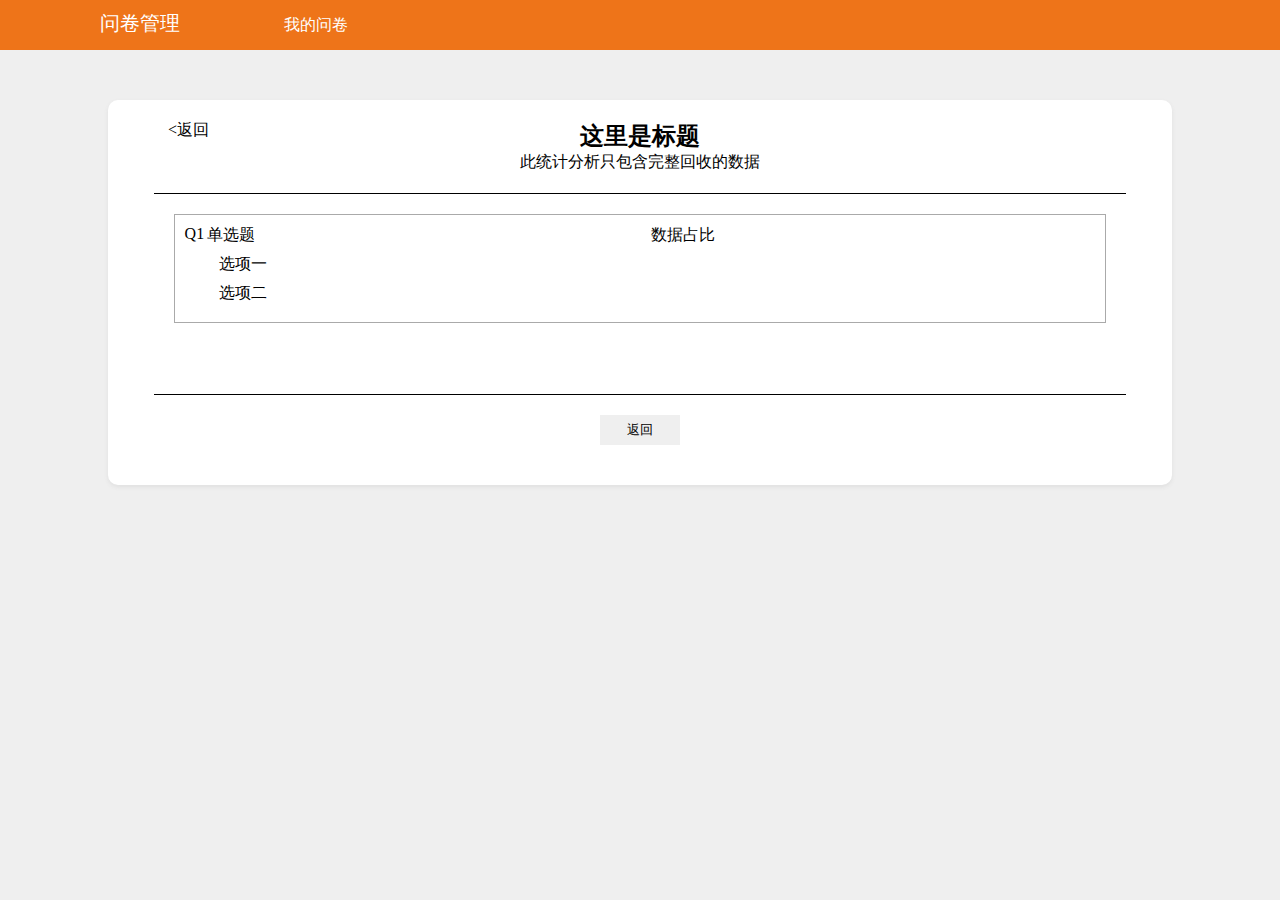
==== check.html @ 13b2dab3 "0103" ====
<!DOCTYPE html>
<html>
<head>
    <meta charset="UTF-8">
    <title>问卷</title>
    <link rel="stylesheet" href="style/check.css">
</head>
<body>
    <header>
        <nav>
            <a href="#"><span>问卷管理</span></a>
            <a href="index.html"><span>我的问卷</span></a>
        </nav>
    </header>

    <section id="contain">
        <div class="titlebox">
            <a  href="index.html" class="btn-back"><返回</a>
            <h2 class="title">这里是标题</h2>
            <p>此统计分析只包含完整回收的数据</p>
        </div>

        <div class="context">
            <div class="databox">
                <p class="q-titlebox">
                    <span class="q-num">Q1</span>
                    <span class="q-title">单选题</span>
                    <span class="datatitle">数据占比</span>
                </p>

                <div class="s-name">
                    <p>选项一</p>
                    <p>选项二</p>
                </div>

                <div class="barbox">
                </div>
            </div>
        </div>

        <div class="back">
            <button>返回</button>
        </div>
    </section>



    <script src="js/require.js" data-main="js/check"></script>
</body>
</html>
---- style/check.css ----
* {
    margin: 0;
    padding: 0;
    font-family: "微软雅黑";
}
html,
body {
    background-color: #efefef;
}

/*导航页*/
nav {
    width: 100%;
    height: 50px;
    background-color: #ee7419;
}
nav a {
    text-decoration: none;
    color: #fff;
}
nav a:nth-of-type(1) {
    display: inline-block;
    font-size: 20px;
    margin: 10px 100px;
}
/*问卷*/
#contain {
    width: 80%;
    margin: 50px auto;
    padding: 20px;
    background-color: #fff;
    box-shadow: 0 2px 4px rgba(100,100,100,.1);
    border-radius: 10px;
}
/*问卷-标题*/
.titlebox {
    text-align: center;
    position: relative;
    margin-bottom: 20px;
}
.btn-back {
    text-decoration: none;
    position: absolute;
    top: 0;
    left: 40px;
    color: #000;
}
/*问卷-数据统计*/
.context {
    width: 95%;
    margin: 0px auto;
    border-top: 1px solid #000;
    border-bottom: 1px solid #000;
    min-height: 200px;
}
.databox {
    border: 1px solid #aaa;
    margin: 20px;
    padding: 10px;
}
.q-titlebox {
    display: flex;
}
.q-num {
    flex: 1;
}
.q-title {
    flex: 20;
}
.datatitle {
    flex: 20;
}
.s-name p {
    margin: 8px 34px;
}





.back {
    width: 80px;
    margin: 20px auto;
}
.back button {
    width: 80px;
    height: 30px;
    border: none;
    cursor: pointer;
}
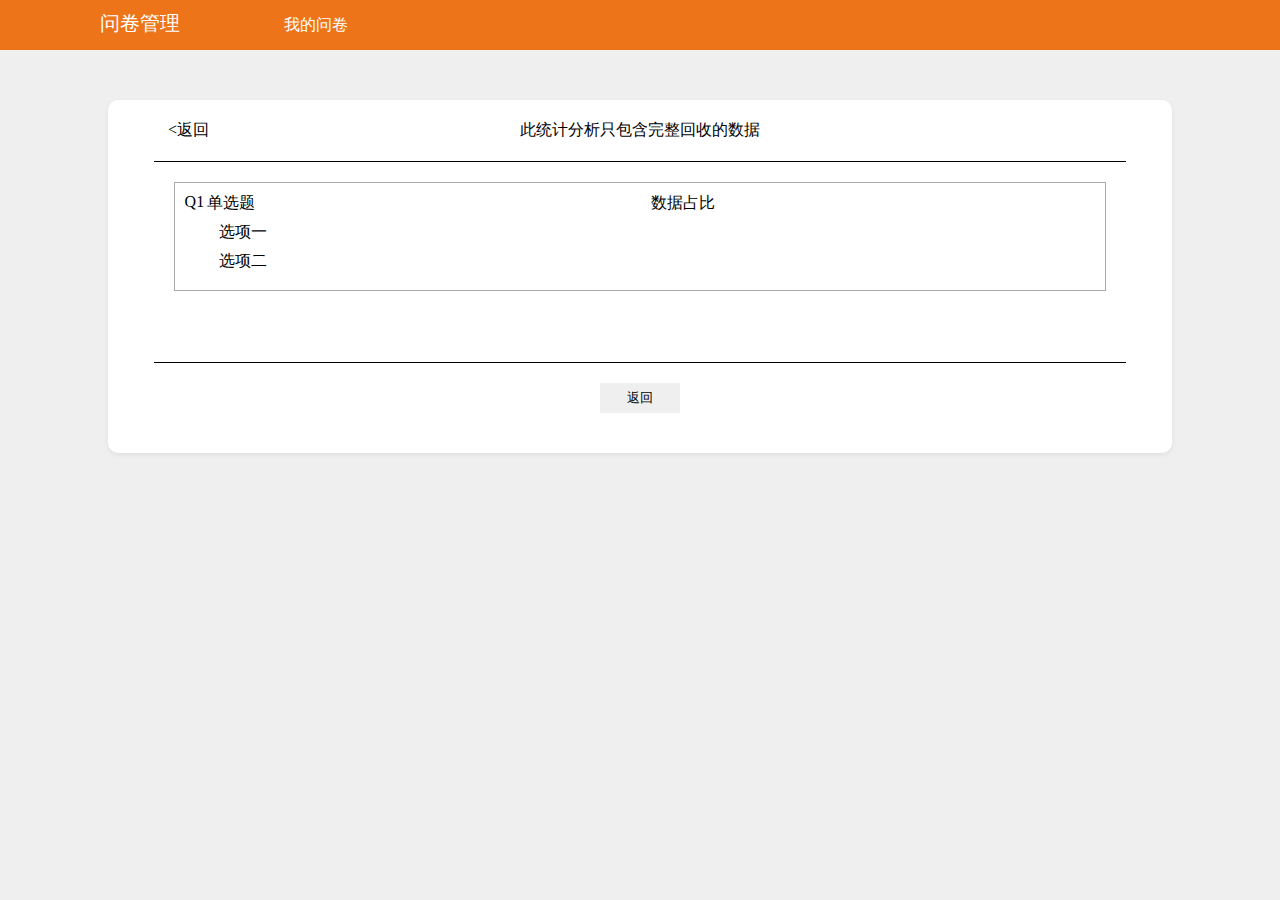
==== commit b00a1fba: "0103" ====
--- a/check.html
+++ b/check.html
@@ -16,7 +16,7 @@
     <section id="contain">
         <div class="titlebox">
             <a  href="index.html" class="btn-back"><返回</a>
-            <h2 class="title">这里是标题</h2>
+            <h2 class="title"></h2>
             <p>此统计分析只包含完整回收的数据</p>
         </div>
 
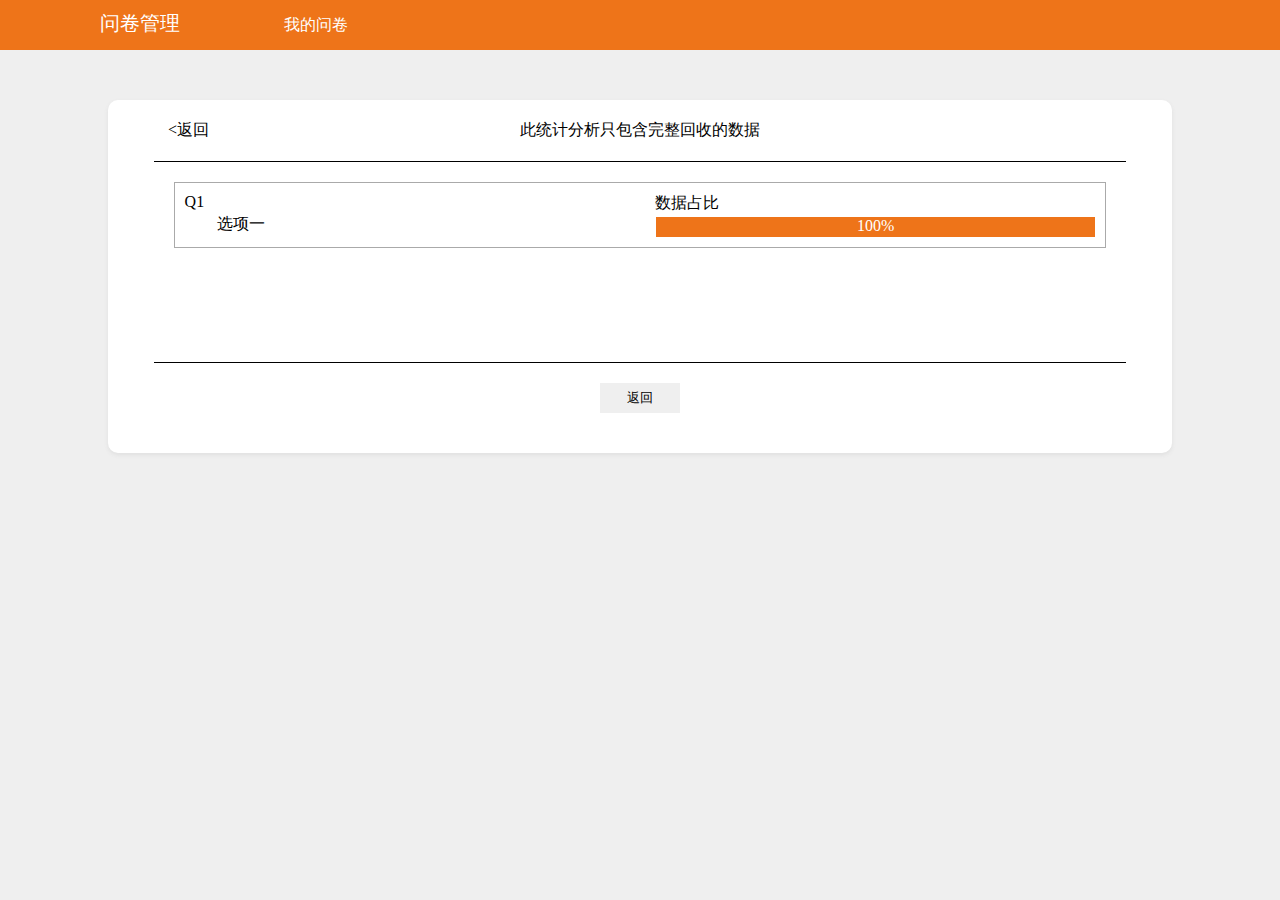
==== commit e269e76e: "0104" ====
--- a/check.html
+++ b/check.html
@@ -24,16 +24,13 @@
             <div class="databox">
                 <p class="q-titlebox">
                     <span class="q-num">Q1</span>
-                    <span class="q-title">单选题</span>
+                    <span class="q-title"></span>
                     <span class="datatitle">数据占比</span>
                 </p>
 
-                <div class="s-name">
-                    <p>选项一</p>
-                    <p>选项二</p>
-                </div>
-
                 <div class="barbox">
+                    <span class="s-name">选项一</span>
+                    <div class="bar"><span class="percent">100%</span></div>
                 </div>
             </div>
         </div>
--- a/style/check.css
+++ b/style/check.css
@@ -62,21 +62,36 @@
     display: flex;
 }
 .q-num {
-    flex: 1;
+    flex: .7;
 }
 .q-title {
+    margin-left: 10px;
     flex: 20;
 }
 .datatitle {
     flex: 20;
 }
-.s-name p {
-    margin: 8px 34px;
+/*barbox*/
+.barbox {
+    display: flex;
 }
-
-
-
-
+.bar {
+    display: inline-block;
+    width: 500px;
+    height: 20px;
+    background-color: #ee7419;
+    flex: 1;
+    margin-top: 3px;
+    text-align: center;
+}
+.percent {
+    color: #fff;
+    font-family: "微软雅黑";
+}
+.s-name {
+    margin-left: 32px;
+    flex: 1;
+}
 
 .back {
     width: 80px;
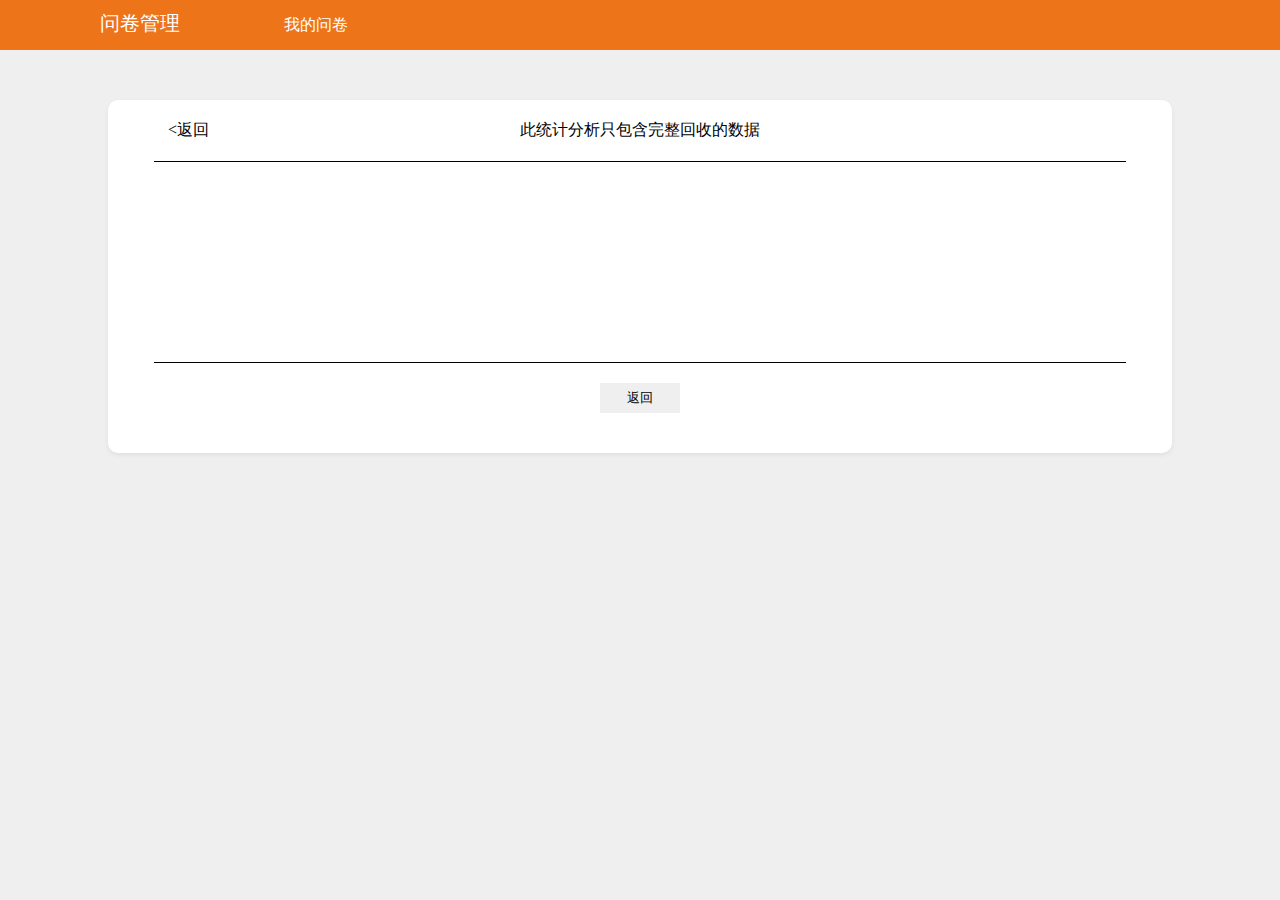
==== commit 208d40b5: "0105" ====
--- a/check.html
+++ b/check.html
@@ -21,7 +21,7 @@
         </div>
 
         <div class="context">
-            <div class="databox">
+            <div class="databox" hidden>
                 <p class="q-titlebox">
                     <span class="q-num">Q1</span>
                     <span class="q-title"></span>
@@ -29,8 +29,10 @@
                 </p>
 
                 <div class="barbox">
-                    <span class="s-name">选项一</span>
-                    <div class="bar"><span class="percent">100%</span></div>
+                    <span class="s-name"></span>
+                    <div class="bar-wraper">
+                        <div class="bar"><span class="percent">100%</span></div>
+                    </div>
                 </div>
             </div>
         </div>
--- a/style/check.css
+++ b/style/check.css
@@ -75,13 +75,19 @@
 .barbox {
     display: flex;
 }
-.bar {
+.barbox:nth-of-type(1) {
+    visibility: hidden;
+    margin-top: -20px;
+}
+.bar-wraper {
     display: inline-block;
-    width: 500px;
     height: 20px;
-    background-color: #ee7419;
     flex: 1;
     margin-top: 3px;
+}
+.bar {
+    width: 100%;
+    background-color: #ee7419;
     text-align: center;
 }
 .percent {
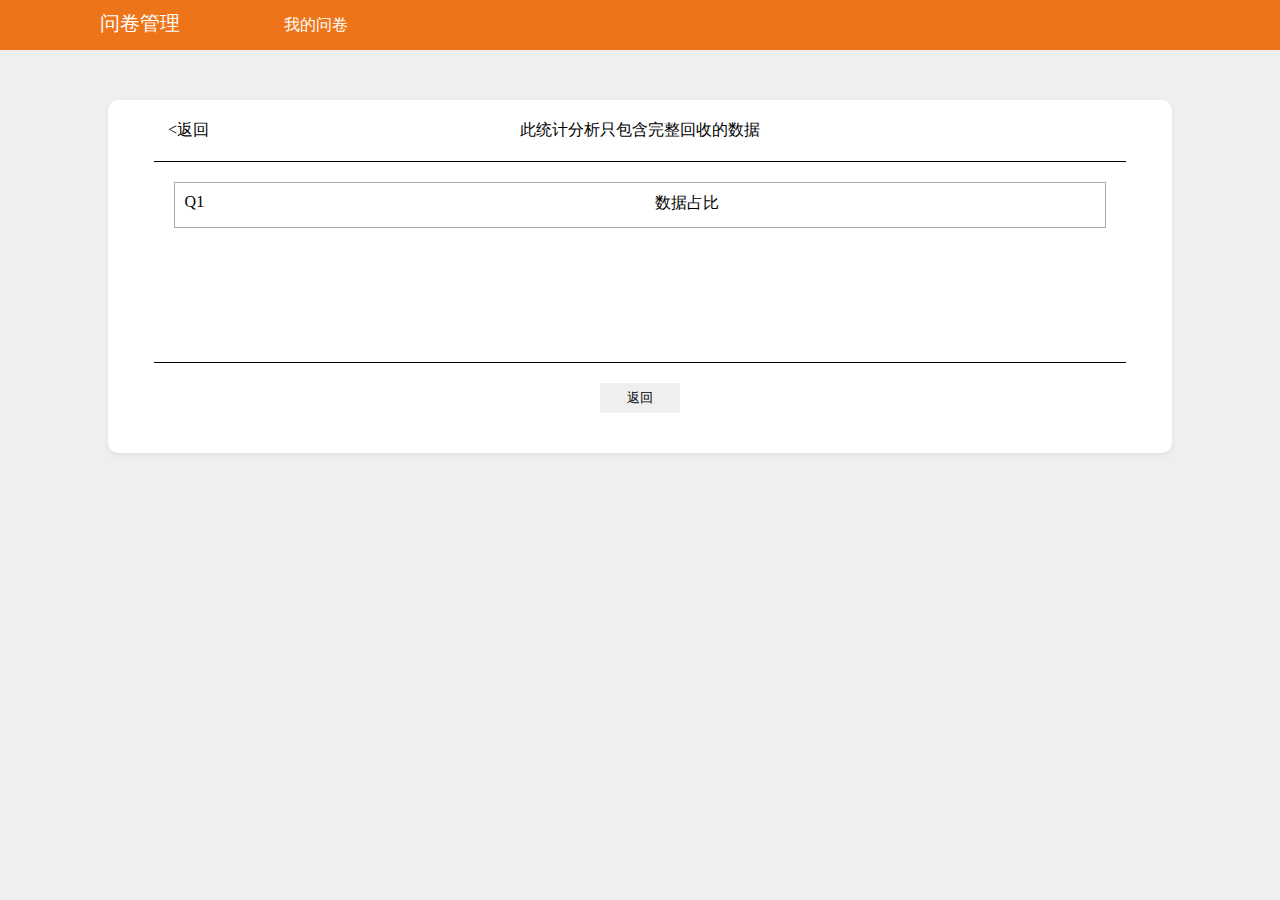
==== commit bdccf6df: "0106" ====
--- a/check.html
+++ b/check.html
@@ -21,17 +21,44 @@
         </div>
 
         <div class="context">
-            <div class="databox" hidden>
+            <div class="radiobox" hidden>
                 <p class="q-titlebox">
                     <span class="q-num">Q1</span>
                     <span class="q-title"></span>
                     <span class="datatitle">数据占比</span>
                 </p>
-
                 <div class="barbox">
                     <span class="s-name"></span>
                     <div class="bar-wraper">
-                        <div class="bar"><span class="percent">100%</span></div>
+                        <div class="bar"></div>
+                        <span class="percent">100%</span>
+                    </div>
+                </div>
+            </div>
+            <div class="checkbox" hidden>
+                <p class="q-titlebox">
+                    <span class="q-num">Q1</span>
+                    <span class="q-title"></span>
+                    <span class="datatitle">数据占比</span>
+                </p>
+                <div class="piebox">
+                    <ul class="s-namelist">
+                        <li class="s-name">选项</li>
+                    </ul>
+                    <div class="pie-wraper"><div class="pie"></div></div>
+                </div>
+            </div>
+            <div class="textbox">
+                <p class="q-titlebox">
+                    <span class="q-num">Q1</span>
+                    <span class="q-title"></span>
+                    <span class="datatitle">数据占比</span>
+                </p>
+                <div class="barbox">
+                    <span class="s-name"></span>
+                    <div class="bar-wraper">
+                        <div class="bar"></div>
+                        <span class="percent">100%</span>
                     </div>
                 </div>
             </div>
--- a/style/check.css
+++ b/style/check.css
@@ -53,7 +53,10 @@
     border-bottom: 1px solid #000;
     min-height: 200px;
 }
-.databox {
+/*radiobox*/
+.radiobox,
+.checkbox,
+.textbox {
     border: 1px solid #aaa;
     margin: 20px;
     padding: 10px;
@@ -71,33 +74,65 @@
 .datatitle {
     flex: 20;
 }
-/*barbox*/
-.barbox {
+.radiobox .barbox,
+.textbox .barbox {
     display: flex;
 }
-.barbox:nth-of-type(1) {
+.radiobox .barbox:nth-of-type(1),
+.textbox .barbox:nth-of-type(1) {
     visibility: hidden;
     margin-top: -20px;
 }
-.bar-wraper {
-    display: inline-block;
+.radiobox .bar-wraper,
+.textbox .bar-wraper {
     height: 20px;
     flex: 1;
     margin-top: 3px;
 }
-.bar {
+.radiobox .bar:nth-of-type(1),
+.textbox .bar:nth-of-type(1) {
+    margin-top: 2px;
+}
+.radiobox .bar,
+.textbox .bar {
+    display: inline-block;
     width: 100%;
+    height: 20px;
     background-color: #ee7419;
-    text-align: center;
+    vertical-align: top;
 }
-.percent {
-    color: #fff;
+.radiobox .percent,
+.textbox .percent {
+    color: #aaa;
     font-family: "微软雅黑";
 }
-.s-name {
+.radiobox .s-name,
+.textbox .s-name {
     margin-left: 32px;
     flex: 1;
 }
+/*piebox*/
+.piebox {
+    display: flex;
+}
+.piebox .s-name {
+    list-style: none;
+}
+.piebox .s-name:nth-of-type(1) {
+    visibility: hidden;
+}
+.piebox .s-namelist {
+    flex: 1;
+}
+.piebox .pie-wraper {
+    flex: 1;
+}
+.piebox .pie {
+    width: 200px;
+    height: 200px;
+}
+
+
 
 .back {
     width: 80px;
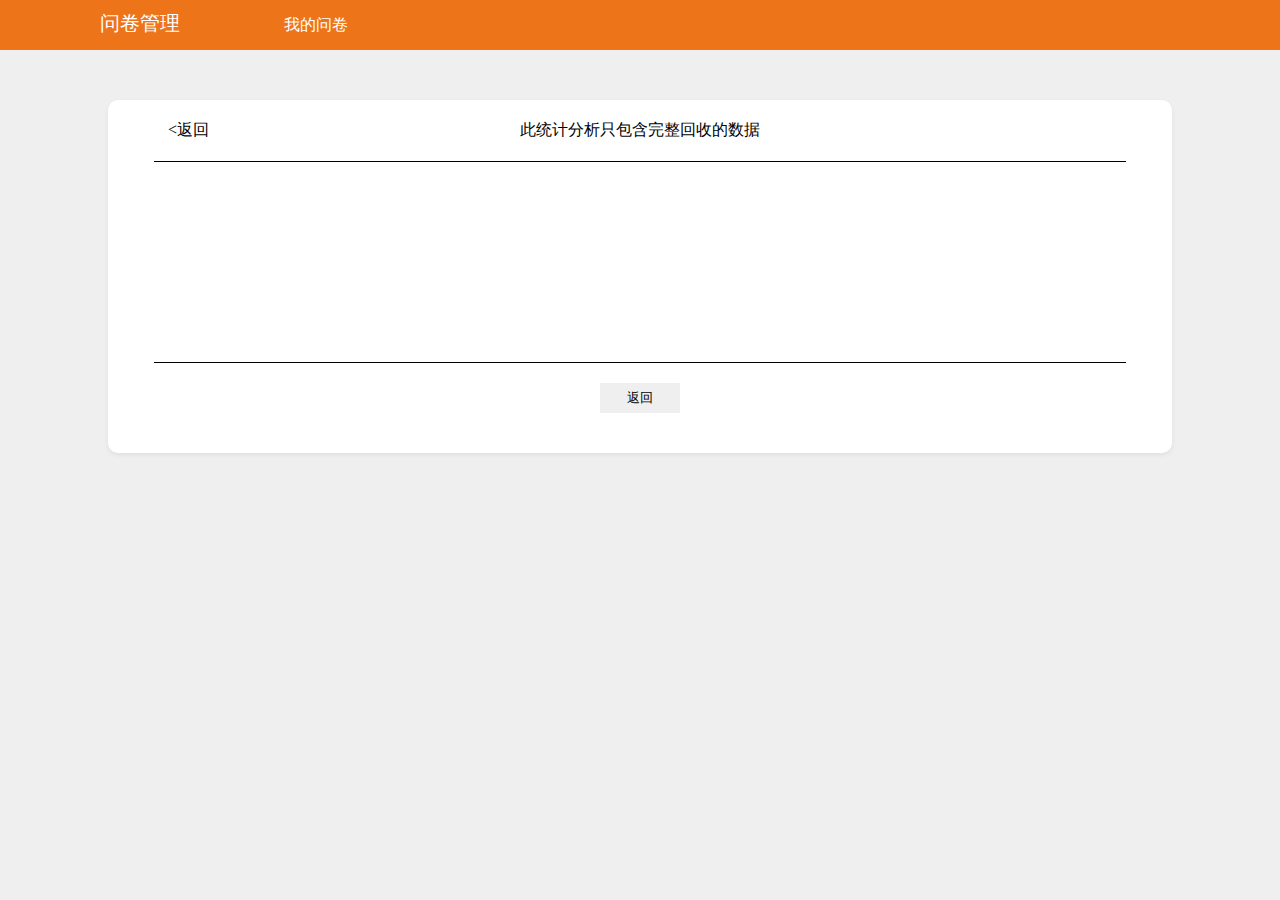
==== commit 944468b4: "version 1.0beta" ====
--- a/check.html
+++ b/check.html
@@ -48,11 +48,11 @@
                     <div class="pie-wraper"><div class="pie"></div></div>
                 </div>
             </div>
-            <div class="textbox">
+            <div class="textbox" hidden>
                 <p class="q-titlebox">
                     <span class="q-num">Q1</span>
                     <span class="q-title"></span>
-                    <span class="datatitle">数据占比</span>
+                    <span class="datatitle">有效回答占比</span>
                 </p>
                 <div class="barbox">
                     <span class="s-name"></span>
--- a/style/check.css
+++ b/style/check.css
@@ -62,6 +62,7 @@
     padding: 10px;
 }
 .q-titlebox {
+    font-weight: bold;
     display: flex;
 }
 .q-num {
@@ -78,8 +79,7 @@
 .textbox .barbox {
     display: flex;
 }
-.radiobox .barbox:nth-of-type(1),
-.textbox .barbox:nth-of-type(1) {
+.radiobox .barbox:nth-of-type(1) {
     visibility: hidden;
     margin-top: -20px;
 }
@@ -100,6 +100,7 @@
     height: 20px;
     background-color: #ee7419;
     vertical-align: top;
+    max-width: 90%;    
 }
 .radiobox .percent,
 .textbox .percent {
